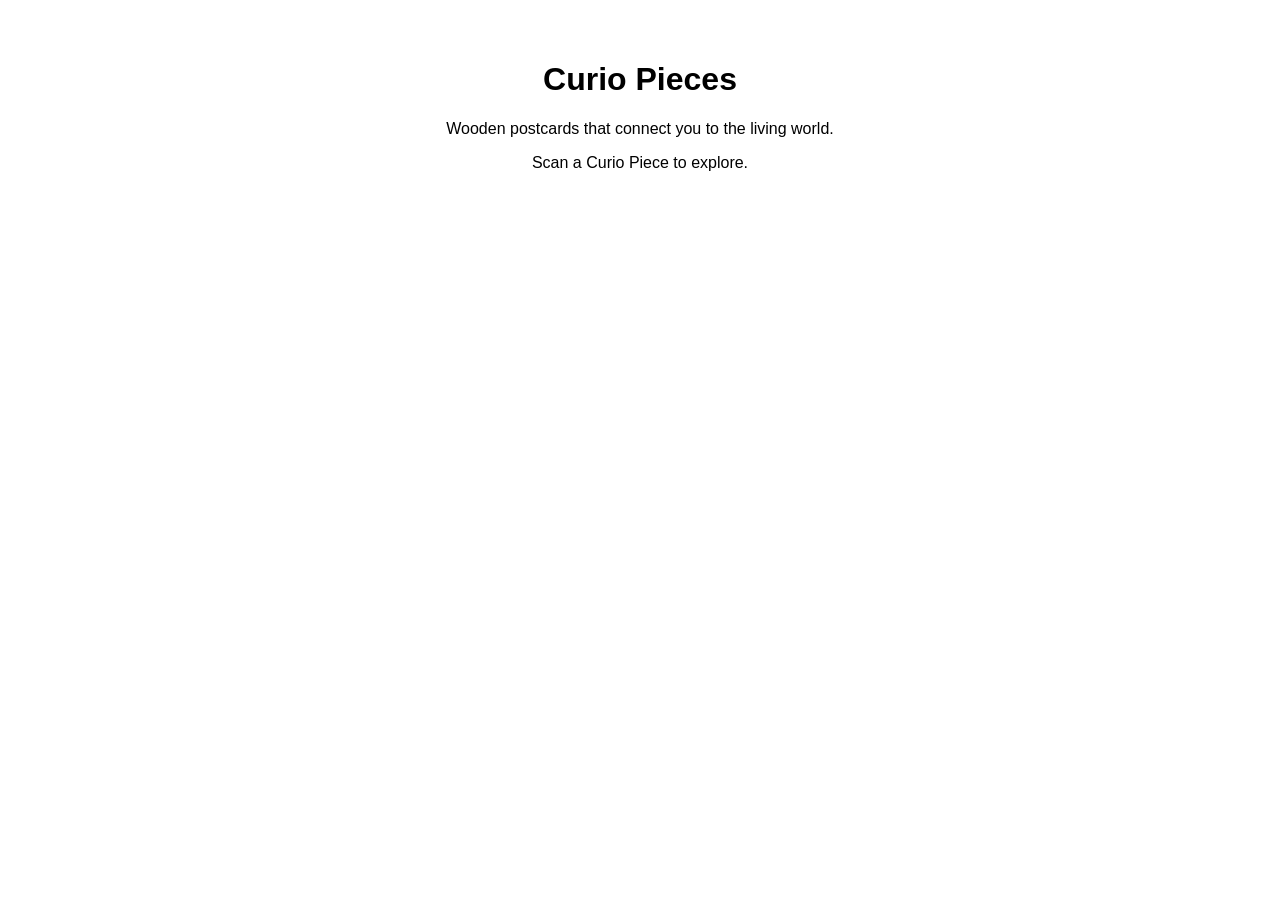
==== index.html @ 519af834 "Create index.html" ====
<!DOCTYPE html>
<html>
<head>
<title>Curio Pieces</title>
<meta name="viewport" content="width=device-width, initial-scale=1">
<style>
body {
font-family: Arial, sans-serif;
text-align:center;
max-width:700px;
margin:auto;
padding:40px;
}
iframe {
max-width:100%;
border:none;
}
</style>
</head>

<body>

<h1>Curio Pieces</h1>

<p>Wooden postcards that connect you to the living world.</p>

<p>Scan a Curio Piece to explore.</p>

</body>
</html>
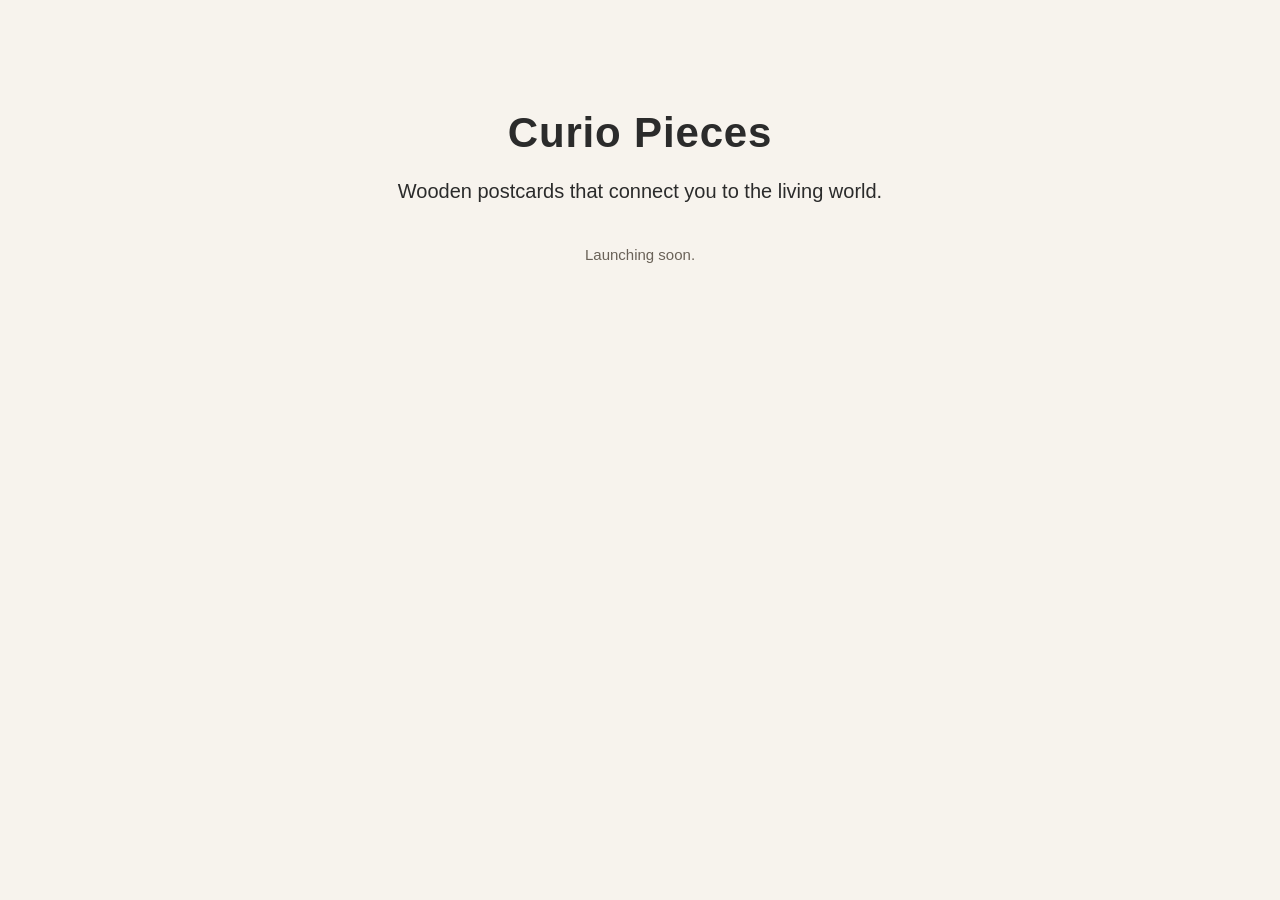
==== commit 526fc7ac: "Update index.html changed color and style of original" ====
--- a/index.html
+++ b/index.html
@@ -1,30 +1,77 @@
 <!DOCTYPE html>
 <html>
 <head>
-<title>Curio Pieces</title>
-<meta name="viewport" content="width=device-width, initial-scale=1">
-<style>
-body {
-font-family: Arial, sans-serif;
-text-align:center;
-max-width:700px;
-margin:auto;
-padding:40px;
-}
-iframe {
-max-width:100%;
-border:none;
-}
-</style>
+  <meta charset="UTF-8">
+  <meta name="viewport" content="width=device-width, initial-scale=1">
+  <title>Curio Pieces</title>
+  <style>
+    body {
+      margin: 0;
+      padding: 0;
+      font-family: -apple-system, BlinkMacSystemFont, "Segoe UI", Roboto, Helvetica, Arial, sans-serif;
+      background: #f7f3ed;
+      color: #2b2b2b;
+    }
+
+    .container {
+      max-width: 700px;
+      margin: 0 auto;
+      padding: 80px 24px;
+      text-align: center;
+    }
+
+    h1 {
+      font-size: 42px;
+      font-weight: 600;
+      margin-bottom: 16px;
+      letter-spacing: 0.02em;
+      line-height: 1.2;
+    }
+
+    p {
+      font-size: 20px;
+      line-height: 1.6;
+      margin: 0 auto 18px;
+      max-width: 560px;
+    }
+
+    .subtle {
+      font-size: 15px;
+      color: #6a6258;
+      margin-top: 36px;
+    }
+
+    a {
+      color: inherit;
+      text-decoration: none;
+      border-bottom: 1px solid #b8aea1;
+      padding-bottom: 2px;
+    }
+
+    a:hover {
+      border-bottom-color: #2b2b2b;
+    }
+
+    @media (max-width: 600px) {
+      .container {
+        padding: 56px 20px;
+      }
+
+      h1 {
+        font-size: 34px;
+      }
+
+      p {
+        font-size: 18px;
+      }
+    }
+  </style>
 </head>
-
 <body>
-
-<h1>Curio Pieces</h1>
-
-<p>Wooden postcards that connect you to the living world.</p>
-
-<p>Scan a Curio Piece to explore.</p>
-
+  <div class="container">
+    <h1>Curio Pieces</h1>
+    <p>Wooden postcards that connect you to the living world.</p>
+    <p class="subtle">Launching soon.</p>
+  </div>
 </body>
 </html>
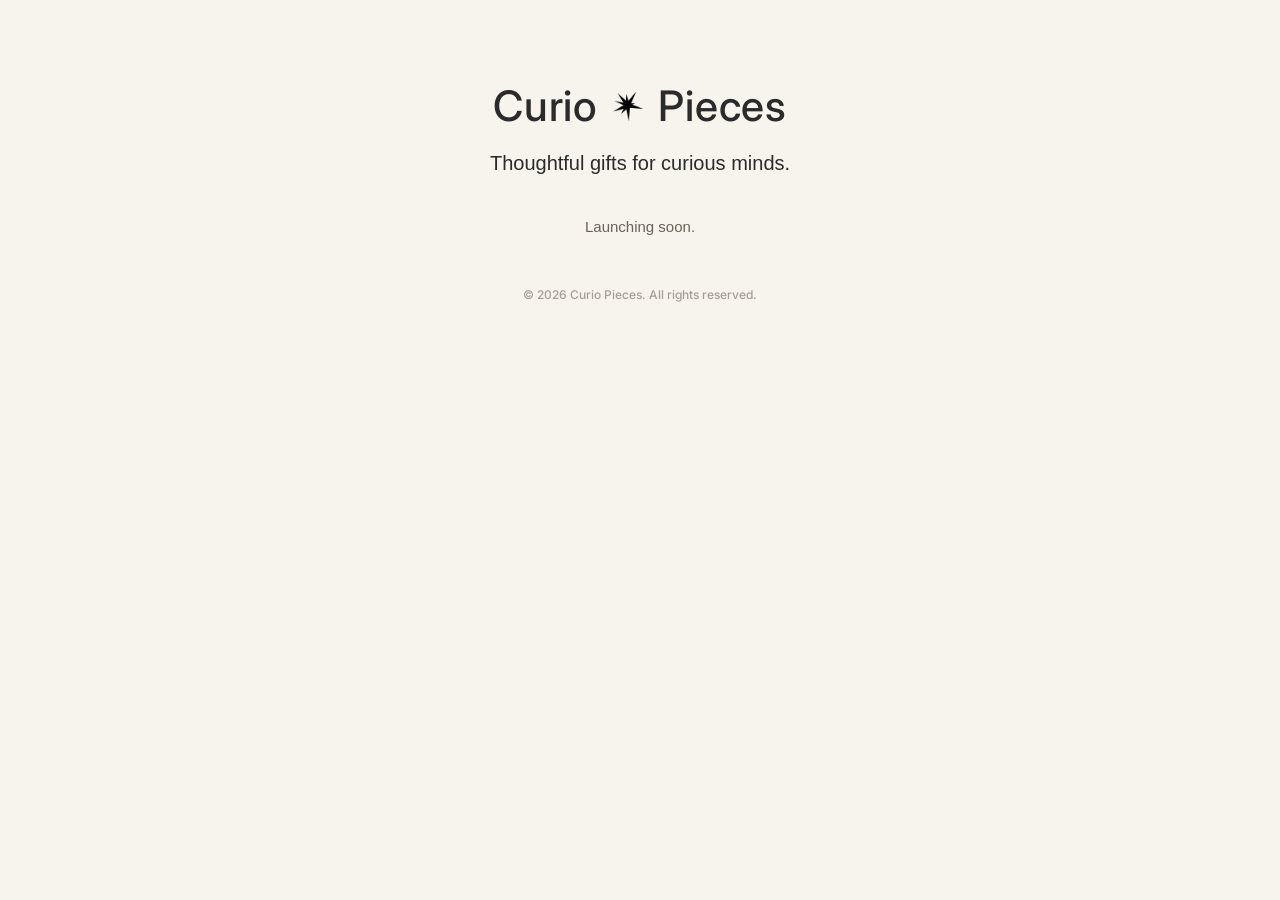
==== commit c414925e: "Update index.html Updating font, logo, copyright and intro line" ====
--- a/index.html
+++ b/index.html
@@ -4,13 +4,19 @@
   <meta charset="UTF-8">
   <meta name="viewport" content="width=device-width, initial-scale=1">
   <title>Curio Pieces</title>
+
+  <!-- Inter Medium -->
+  <link rel="preconnect" href="https://fonts.googleapis.com">
+  <link rel="preconnect" href="https://fonts.gstatic.com" crossorigin>
+  <link href="https://fonts.googleapis.com/css2?family=Inter:wght@500&display=swap" rel="stylesheet">
+
   <style>
     body {
       margin: 0;
       padding: 0;
-      font-family: -apple-system, BlinkMacSystemFont, "Segoe UI", Roboto, Helvetica, Arial, sans-serif;
       background: #f7f3ed;
       color: #2b2b2b;
+      font-family: -apple-system, BlinkMacSystemFont, "Segoe UI", Roboto, Helvetica, Arial, sans-serif;
     }
 
     .container {
@@ -20,12 +26,22 @@
       text-align: center;
     }
 
-    h1 {
+    .brand {
+      display: flex;
+      justify-content: center;
+      align-items: center;
+      gap: 12px;
+      font-family: "Inter", sans-serif;
+      font-weight: 500;
       font-size: 42px;
-      font-weight: 600;
+      letter-spacing: 0.02em;
       margin-bottom: 16px;
-      letter-spacing: 0.02em;
-      line-height: 1.2;
+    }
+
+    .brand img {
+      width: 36px;
+      height: auto;
+      display: block;
     }
 
     p {
@@ -39,6 +55,14 @@
       font-size: 15px;
       color: #6a6258;
       margin-top: 36px;
+    }
+
+    .copyright {
+      margin-top: 48px;
+      font-size: 12px;
+      color: #a59f96;
+      font-family: "Inter", sans-serif;
+      font-weight: 500;
     }
 
     a {
@@ -57,8 +81,13 @@
         padding: 56px 20px;
       }
 
-      h1 {
+      .brand {
         font-size: 34px;
+        gap: 10px;
+      }
+
+      .brand img {
+        width: 28px;
       }
 
       p {
@@ -67,11 +96,23 @@
     }
   </style>
 </head>
+
 <body>
   <div class="container">
-    <h1>Curio Pieces</h1>
-    <p>Wooden postcards that connect you to the living world.</p>
+
+    <div class="brand">
+      <span>Curio</span>
+      <img src="/assets/logo.png" alt="Curio Pieces spark logo">
+      <span>Pieces</span>
+    </div>
+
+    <p>Thoughtful gifts for curious minds.</p>
     <p class="subtle">Launching soon.</p>
+
+    <div class="copyright">
+      © 2026 Curio Pieces. All rights reserved.
+    </div>
+
   </div>
 </body>
 </html>
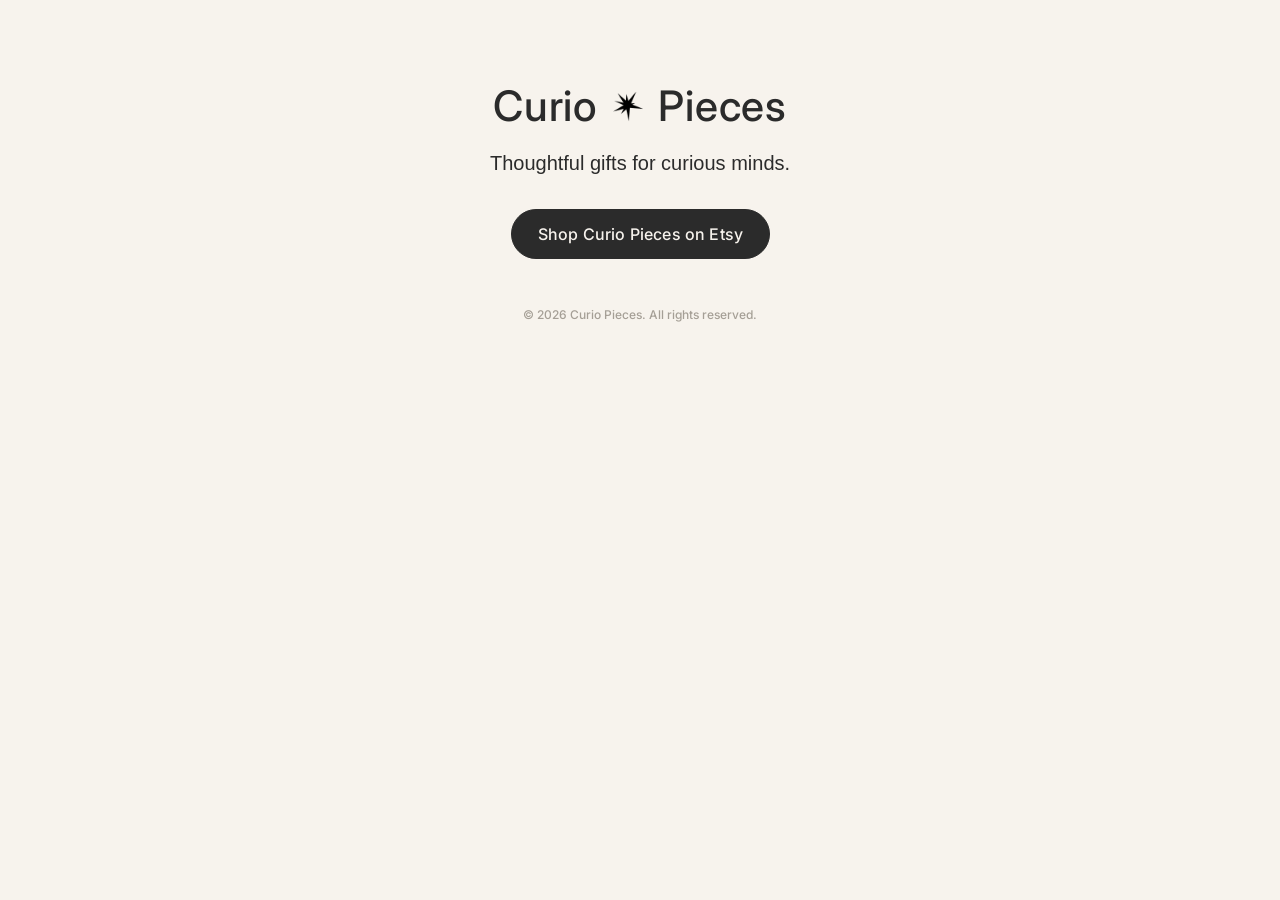
==== commit 09d53b11: "Update index.html Added Etsy button, removed launching soon" ====
--- a/index.html
+++ b/index.html
@@ -5,7 +5,6 @@
   <meta name="viewport" content="width=device-width, initial-scale=1">
   <title>Curio Pieces</title>
 
-  <!-- Inter Medium -->
   <link rel="preconnect" href="https://fonts.googleapis.com">
   <link rel="preconnect" href="https://fonts.gstatic.com" crossorigin>
   <link href="https://fonts.googleapis.com/css2?family=Inter:wght@500&display=swap" rel="stylesheet">
@@ -51,10 +50,33 @@
       max-width: 560px;
     }
 
-    .subtle {
-      font-size: 15px;
-      color: #6a6258;
-      margin-top: 36px;
+    .shop-button {
+      display: inline-block;
+      margin-top: 12px;
+      padding: 14px 26px;
+      background: #2b2b2b;
+      color: #f7f3ed;
+      font-family: "Inter", sans-serif;
+      font-weight: 500;
+      font-size: 16px;
+      letter-spacing: 0.01em;
+      text-decoration: none;
+      border: 1px solid #2b2b2b;
+      border-radius: 999px;
+      transition: transform 0.18s ease, box-shadow 0.18s ease, opacity 0.18s ease;
+      will-change: transform;
+    }
+
+    .shop-button:hover {
+      transform: translateY(-1px);
+      box-shadow: 0 6px 18px rgba(43, 43, 43, 0.12);
+      opacity: 0.96;
+      border-bottom: 1px solid #2b2b2b;
+    }
+
+    .shop-button:focus-visible {
+      outline: 2px solid #6a6258;
+      outline-offset: 3px;
     }
 
     .copyright {
@@ -93,6 +115,11 @@
       p {
         font-size: 18px;
       }
+
+      .shop-button {
+        font-size: 15px;
+        padding: 13px 22px;
+      }
     }
   </style>
 </head>
@@ -107,7 +134,15 @@
     </div>
 
     <p>Thoughtful gifts for curious minds.</p>
-    <p class="subtle">Launching soon.</p>
+
+    <a
+      href="https://www.etsy.com/shop/CurioPiecesCo"
+      class="shop-button"
+      target="_blank"
+      rel="noopener noreferrer"
+    >
+      Shop Curio Pieces on Etsy
+    </a>
 
     <div class="copyright">
       © 2026 Curio Pieces. All rights reserved.
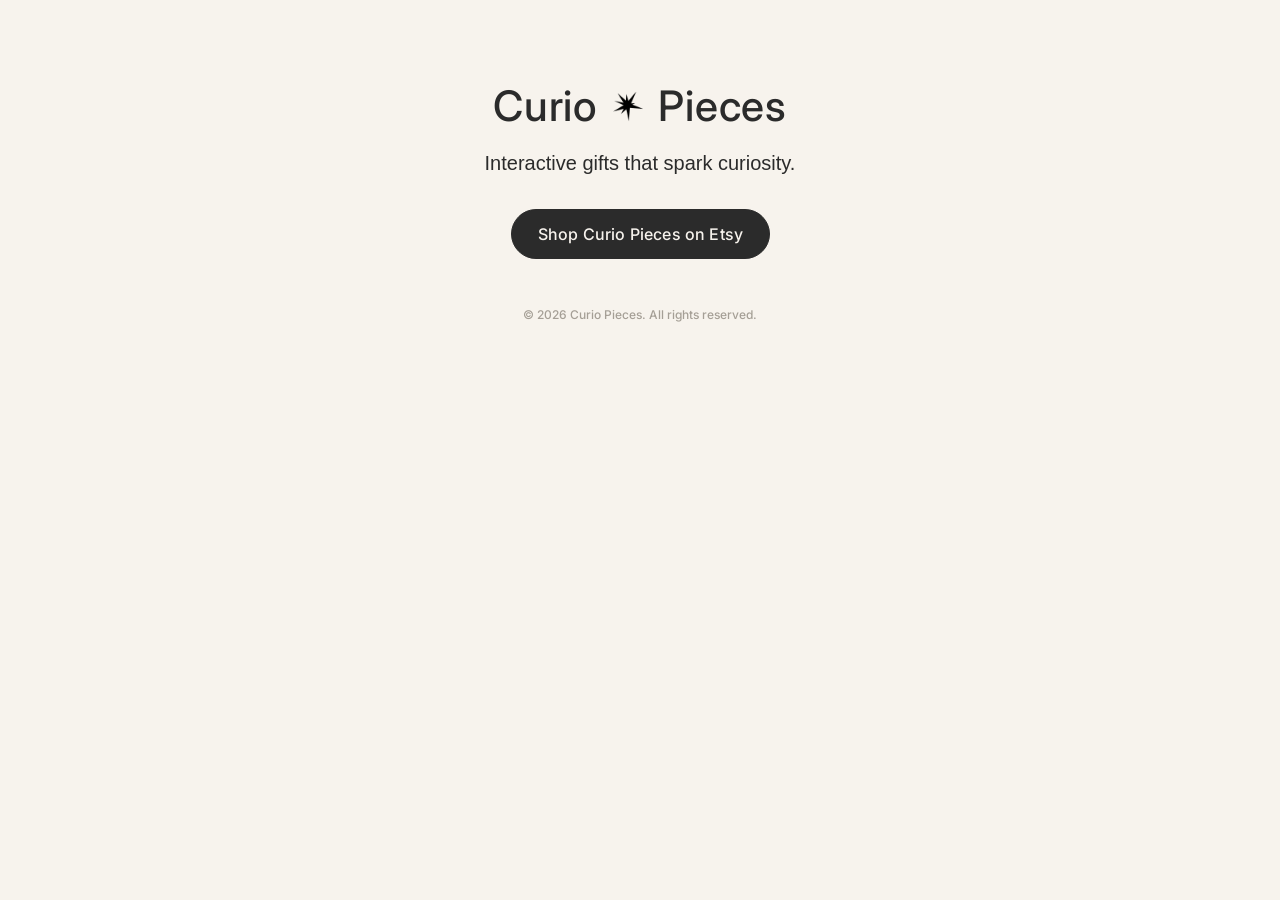
==== commit d16421af: "Update index.html changed headline to match etsy shop" ====
--- a/index.html
+++ b/index.html
@@ -133,7 +133,7 @@
       <span>Pieces</span>
     </div>
 
-    <p>Thoughtful gifts for curious minds.</p>
+    <p> Interactive gifts that spark curiosity. </p>
 
     <a
       href="https://www.etsy.com/shop/CurioPiecesCo"
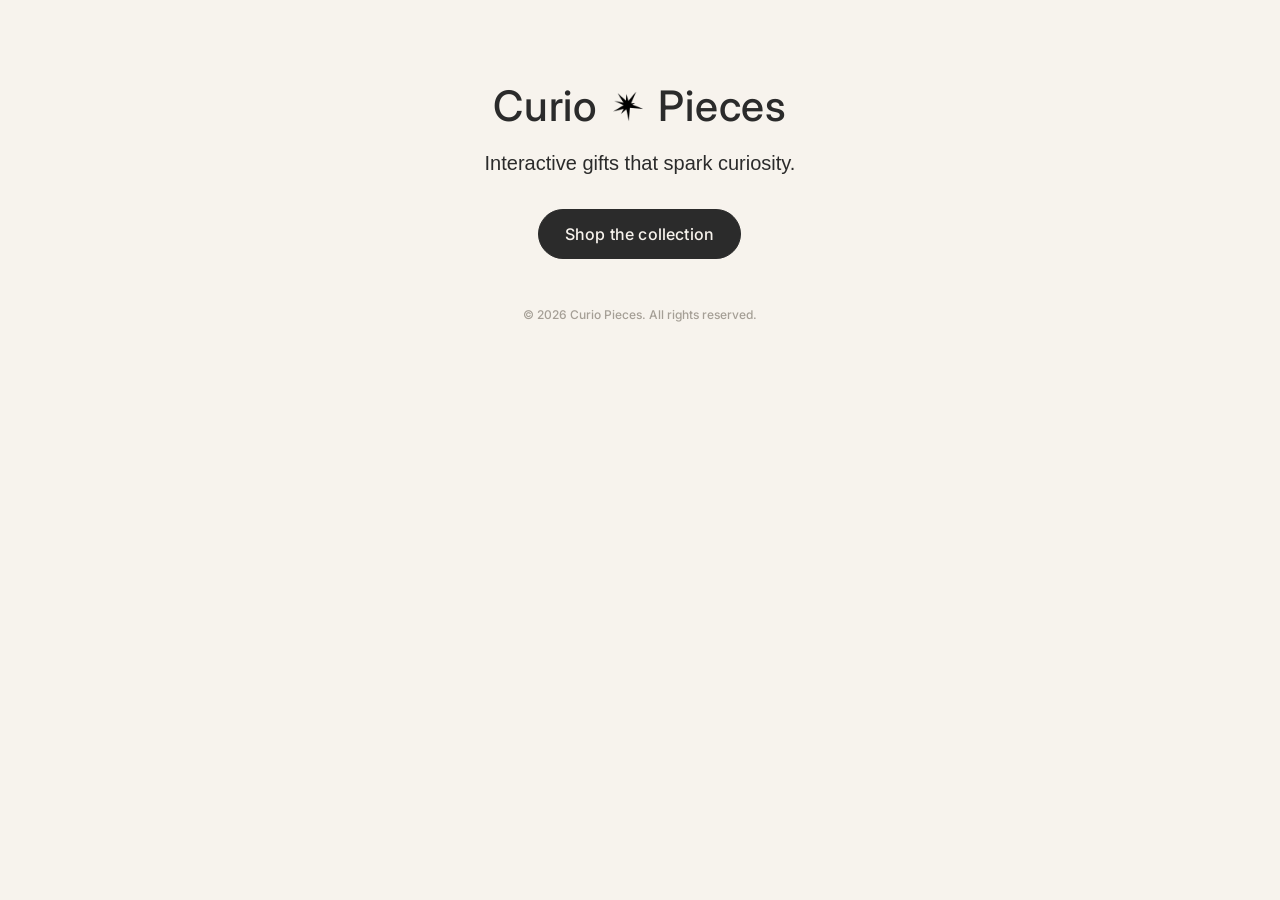
==== commit 94a784f2: "Update index.html changed button from 'Shop Curio Pieces on Etsy' to 'Shop the collection'" ====
--- a/index.html
+++ b/index.html
@@ -141,7 +141,7 @@
       target="_blank"
       rel="noopener noreferrer"
     >
-      Shop Curio Pieces on Etsy
+      Shop the collection
     </a>
 
     <div class="copyright">
